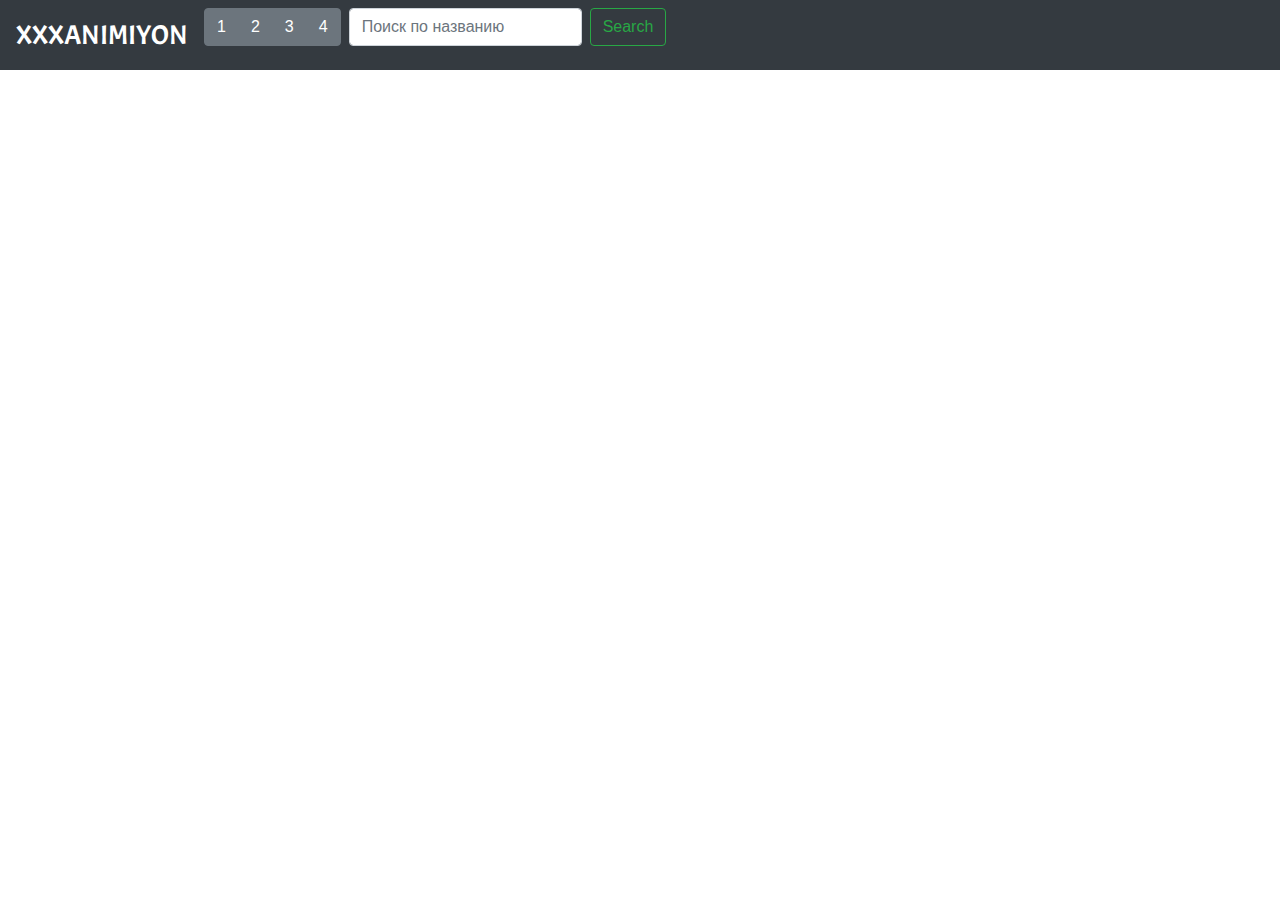
==== index.html @ 23f75272 "Main" ====
<!Doctype html>
<html lang="en">
  <head>
    <!-- Required meta tags -->
    <meta charset="utf-8">
    <meta name="viewport" content="width=device-width, initial-scale=1, shrink-to-fit=no">


    <link rel="stylesheet" href="css/bootstrap.min.css">
    <link rel="stylesheet" href="css/style_ind.css">
    <title>xxxanimiyon - Чисто для души</title>

  </head>
  <body>
    <header>
        <nav class="navbar navbar-expand-md navbar-dark bg-dark">
          <a class="navbar-brand logo" href="#">XXXANIMIYON</a>

          <div class="btn-toolbar mb-3" role="toolbar" aria-label="Toolbar with button groups">
              <div class="btn-group mr-2" role="group" aria-label="First group">
                <button type="button" class="btn btn-secondary">1</button>
                <button type="button" class="btn btn-secondary">2</button>
                <button type="button" class="btn btn-secondary">3</button>
                <button type="button" class="btn btn-secondary">4</button>
              </div>
              <form class="form-inline my-2 my-lg-0">
                  <input class="form-control mr-sm-2" type="search" placeholder="Поиск по названию" aria-label="Search">
                  <button class="btn btn-outline-success my-2 my-sm-0" type="submit">Search</button>
              </form>
            </div>
          </nav>

    </header>
    </body>
</html>
---- css/style_ind.css ----
@import url('https://fonts.googleapis.com/css2?family=Acme&display=swap');

.logo {
    font-family: 'Acme', sans-serif;
    font-size: 1.7rem;

}
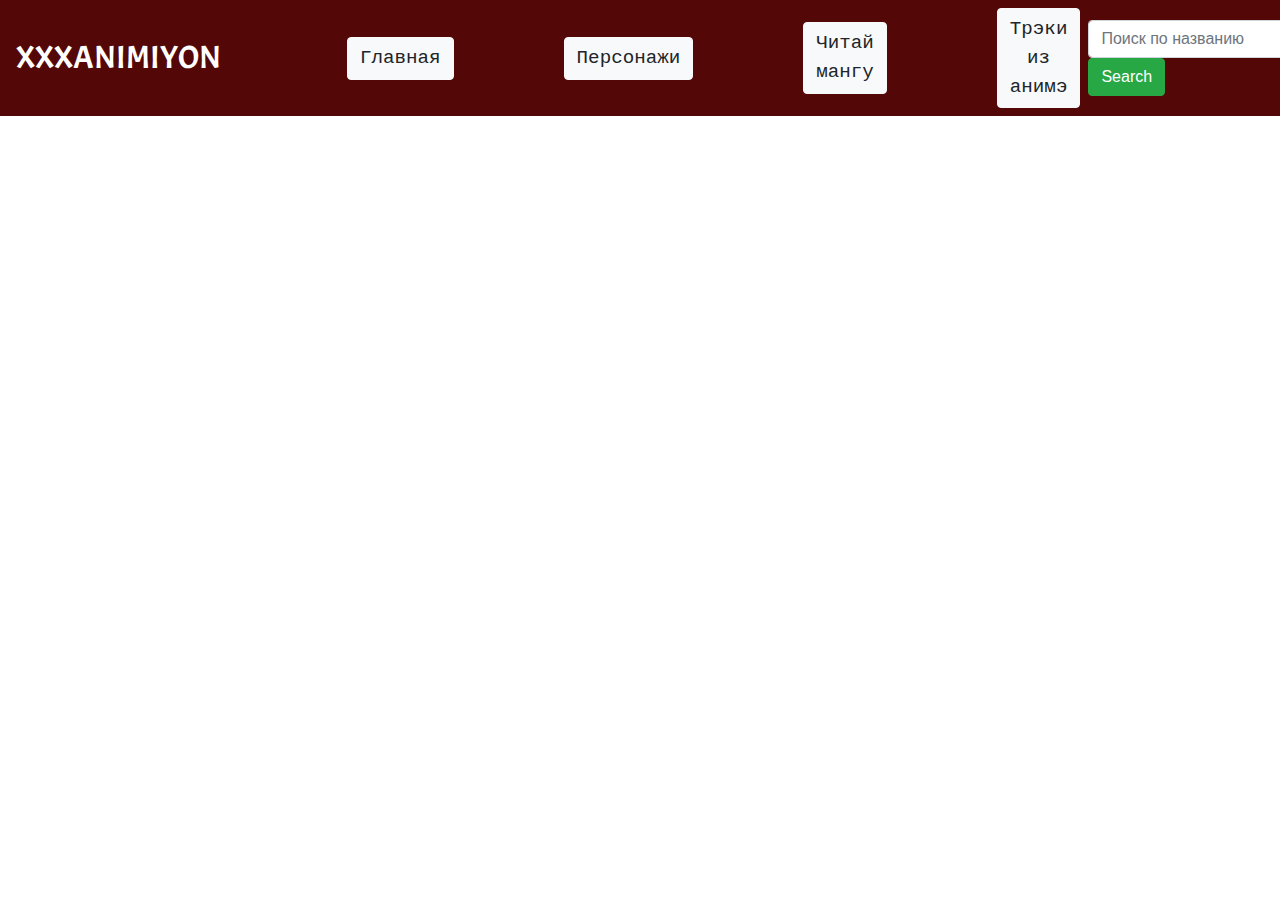
==== commit 77b16b52: "main_header" ====
--- a/index.html
+++ b/index.html
@@ -13,23 +13,23 @@
   </head>
   <body>
     <header>
-        <nav class="navbar navbar-expand-md navbar-dark bg-dark">
+        <nav class="navbar navbar-expand-md navbar-dark bg_nav">
           <a class="navbar-brand logo" href="#">XXXANIMIYON</a>
+              <div class="d-flex justify-content-between align-items-center mr-2" role="group" aria-label="First group">
+                <button type="button" class="btn btn-light hd_btn">Главная</button>
+                <button type="button" class="btn btn-light hd_btn">Персонажи</button>
+                <button type="button" class="btn btn-light hd_btn">Читай мангу</button>
+                <button type="button" class="btn btn-light hd_btn">Трэки из анимэ</button>
+              </div>
+              <form class="form-inline my-2 my-lg-0 ">
+                  <input class="form-control mr-sm-2" type="search" placeholder="Поиск по названию" aria-label="Search">
+                  <button class="btn btn-success my-2 my-sm-0" type="submit">Search</button>
+              </form>
+          </nav>
+    </header>
 
-          <div class="btn-toolbar mb-3" role="toolbar" aria-label="Toolbar with button groups">
-              <div class="btn-group mr-2" role="group" aria-label="First group">
-                <button type="button" class="btn btn-secondary">1</button>
-                <button type="button" class="btn btn-secondary">2</button>
-                <button type="button" class="btn btn-secondary">3</button>
-                <button type="button" class="btn btn-secondary">4</button>
-              </div>
-              <form class="form-inline my-2 my-lg-0">
-                  <input class="form-control mr-sm-2" type="search" placeholder="Поиск по названию" aria-label="Search">
-                  <button class="btn btn-outline-success my-2 my-sm-0" type="submit">Search</button>
-              </form>
-            </div>
-          </nav>
 
-    </header>
+
+
     </body>
 </html>
--- a/css/style_ind.css
+++ b/css/style_ind.css
@@ -2,6 +2,14 @@
 
 .logo {
     font-family: 'Acme', sans-serif;
-    font-size: 1.7rem;
+    font-size: 2rem;
 
 }
+.hd_btn {
+    margin-left: 110px;
+    font-size: 1.2rem;
+    font-family: monospace;
+}
+.bg_nav {
+    background: #530707;
+}
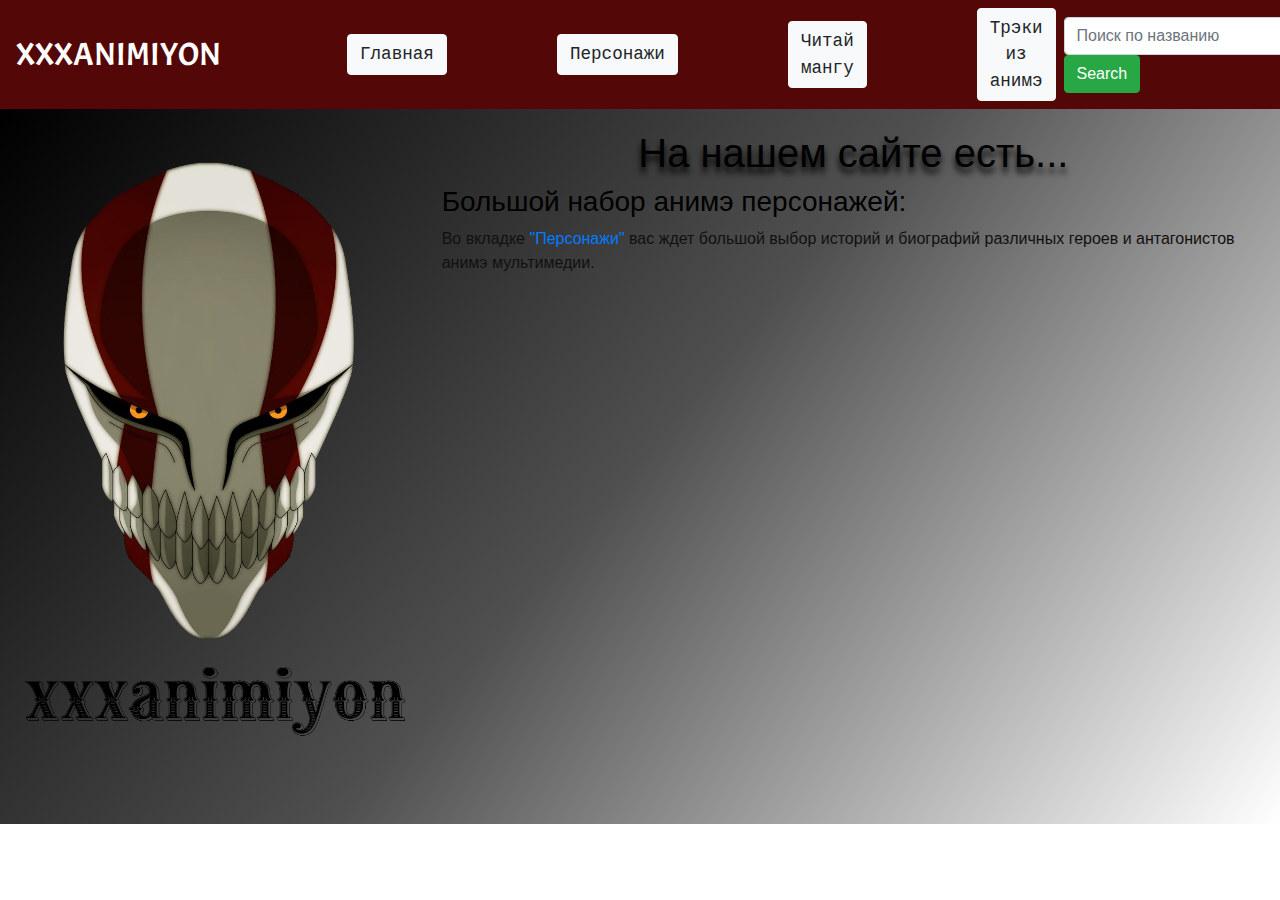
==== commit 1456e435: "main_start" ====
--- a/index.html
+++ b/index.html
@@ -28,7 +28,16 @@
           </nav>
     </header>
 
-
+    <main>
+        <div class="container-fluid d-flex justify-content-between mn_bg">
+            <div class="col-4 logo_ph"></div>
+            <div class="col-8">
+                <h1 class="zk_txt">На нашем сайте есть...</h1>
+                <h3 class="zk2_txt">Большой набор анимэ персонажей:</h3>
+                <p style="color: #121010;">Во вкладке <a style="text-decoration: none;" href="#" >"Персонажи"</a> вас ждет большой выбор историй и биографий различных героев и антагонистов анимэ мультимедии.</p>
+            </div>
+        </div>
+    </main>
 
 
     </body>
--- a/css/style_ind.css
+++ b/css/style_ind.css
@@ -7,9 +7,34 @@
 }
 .hd_btn {
     margin-left: 110px;
-    font-size: 1.2rem;
+    font-size: 1.1rem;
     font-family: monospace;
 }
 .bg_nav {
     background: #530707;
 }
+
+
+
+.mn_bg {
+    width: 100%;
+    height: 100%;
+    background: linear-gradient(130deg, black, #505050, white);
+    margin: 0;
+    padding: 0;
+}
+.logo_ph {
+    width: 300px;
+    height: 715px;
+    background: url(/img/logo.png) 50%/contain no-repeat;
+
+}
+.zk_txt {
+    text-align: center;
+    color: black;
+    padding-top: 20px;
+    text-shadow: 0 6px 6px black;
+}
+.zk2_txt {
+    color: black;
+}
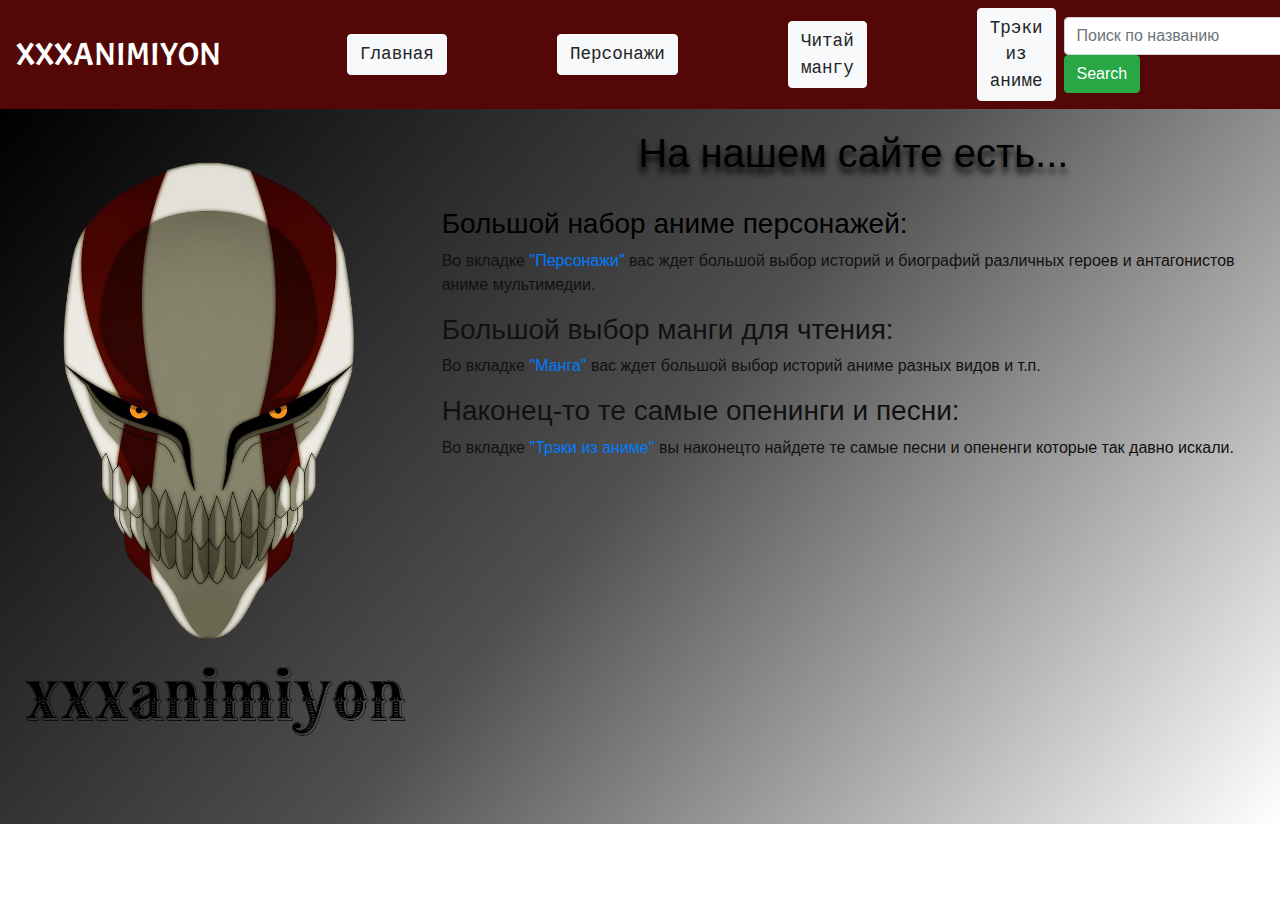
==== commit 31a9d3b3: "main_fs" ====
--- a/index.html
+++ b/index.html
@@ -16,10 +16,10 @@
         <nav class="navbar navbar-expand-md navbar-dark bg_nav">
           <a class="navbar-brand logo" href="#">XXXANIMIYON</a>
               <div class="d-flex justify-content-between align-items-center mr-2" role="group" aria-label="First group">
-                <button type="button" class="btn btn-light hd_btn">Главная</button>
+                <button id="main_hd" type="button" class="btn btn-light hd_btn g">Главная</button>
                 <button type="button" class="btn btn-light hd_btn">Персонажи</button>
                 <button type="button" class="btn btn-light hd_btn">Читай мангу</button>
-                <button type="button" class="btn btn-light hd_btn">Трэки из анимэ</button>
+                <button type="button" class="btn btn-light hd_btn">Трэки из анимe</button>
               </div>
               <form class="form-inline my-2 my-lg-0 ">
                   <input class="form-control mr-sm-2" type="search" placeholder="Поиск по названию" aria-label="Search">
@@ -31,14 +31,21 @@
     <main>
         <div class="container-fluid d-flex justify-content-between mn_bg">
             <div class="col-4 logo_ph"></div>
-            <div class="col-8">
+            <div class="col-8" style="color: #121010;" >
                 <h1 class="zk_txt">На нашем сайте есть...</h1>
-                <h3 class="zk2_txt">Большой набор анимэ персонажей:</h3>
-                <p style="color: #121010;">Во вкладке <a style="text-decoration: none;" href="#" >"Персонажи"</a> вас ждет большой выбор историй и биографий различных героев и антагонистов анимэ мультимедии.</p>
+                <h3 class="zk2_txt">Большой набор анимe персонажей:</h3>
+                <p >Во вкладке <a style="text-decoration: none;" href="#" >"Персонажи"</a> вас ждет большой выбор историй и биографий различных героев и антагонистов анимe мультимедии.</p>
+                <h3 class="zk3_txt">Большой выбор манги для чтения:</h3>
+                <p >Во вкладке <a style="text-decoration: none;" href="#" >"Манга"</a> вас ждет большой выбор историй аниме разных видов и т.п.</p>
+                <h3 class="zk3_txt">Наконец-то те самые опенинги и песни:</h3>
+                <p >Во вкладке <a style="text-decoration: none;" href="#" >"Трэки из аниме"</a> вы наконецто найдете те самые песни и опененги которые так давно искали.</p>
             </div>
         </div>
+
     </main>
 
+    <script>
 
+    </script>
     </body>
 </html>
--- a/css/style_ind.css
+++ b/css/style_ind.css
@@ -15,7 +15,6 @@
 }
 
 
-
 .mn_bg {
     width: 100%;
     height: 100%;
@@ -27,7 +26,7 @@
     width: 300px;
     height: 715px;
     background: url(/img/logo.png) 50%/contain no-repeat;
-
+    animation: 3s;
 }
 .zk_txt {
     text-align: center;
@@ -37,4 +36,11 @@
 }
 .zk2_txt {
     color: black;
+    margin-top: 30px;
 }
+.logo2_ph {
+    width: 300px;
+    height: 715px;
+    background: url(/img/logo_2.png) 50%/contain no-repeat;
+    animation: 3s;
+}
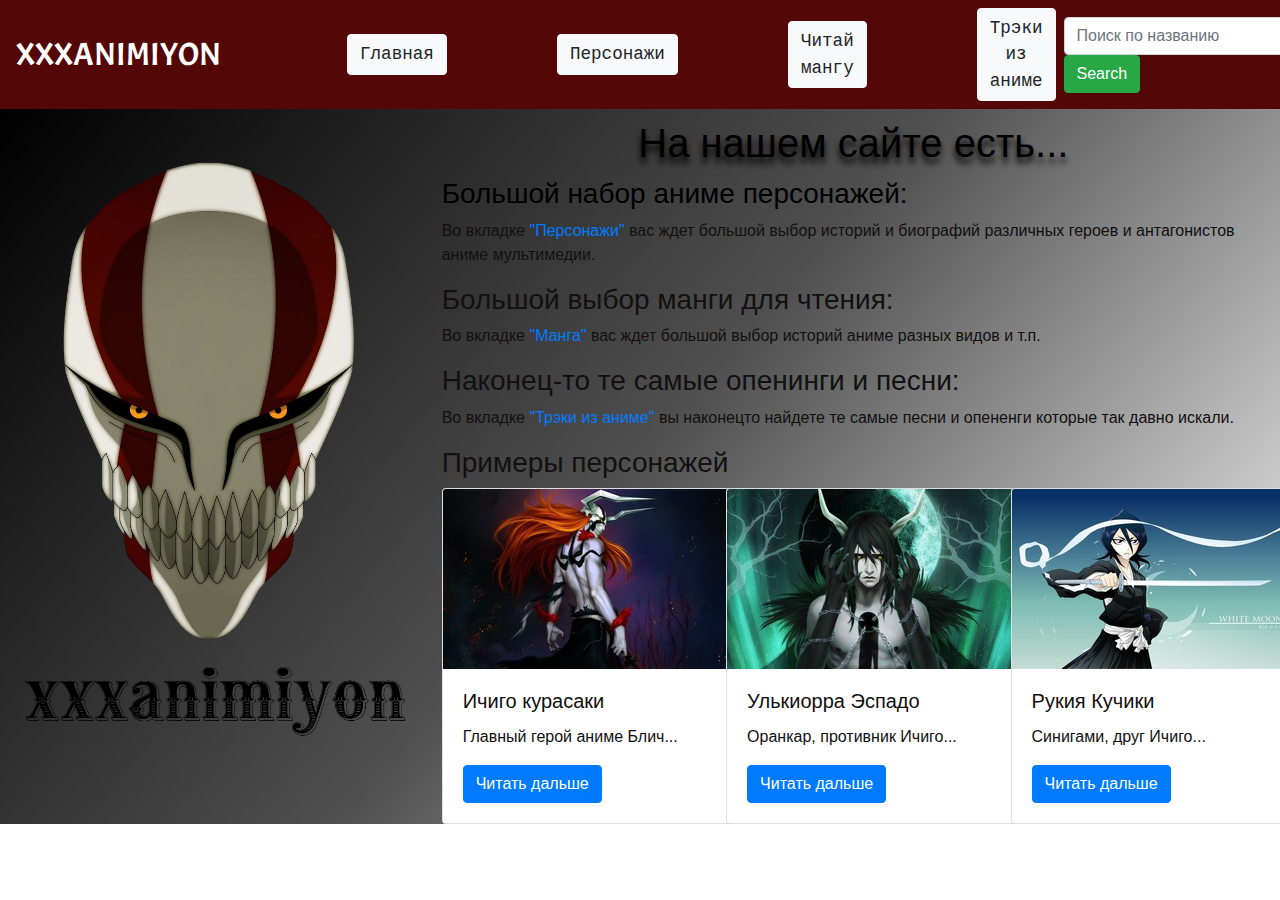
==== commit 82c120e3: "main_crd" ====
--- a/index.html
+++ b/index.html
@@ -39,9 +39,38 @@
                 <p >Во вкладке <a style="text-decoration: none;" href="#" >"Манга"</a> вас ждет большой выбор историй аниме разных видов и т.п.</p>
                 <h3 class="zk3_txt">Наконец-то те самые опенинги и песни:</h3>
                 <p >Во вкладке <a style="text-decoration: none;" href="#" >"Трэки из аниме"</a> вы наконецто найдете те самые песни и опененги которые так давно искали.</p>
+
+                <h3 style="margin-top: 0px;">Примеры персонажей</h3>
+
+                <div class="row">
+                    <div class="col-4"><div class="card" style="width: 18rem;">
+  <img class="card-img-top" src="img/Ichigo_Kur.jpg" alt="Card image cap">
+  <div class="card-body">
+    <h5 class="card-title">Ичиго курасаки</h5>
+    <p class="card-text">Главный герой аниме Блич...</p>
+    <a href="#" class="btn btn-primary">Читать дальше</a>
+  </div>
+</div></div>
+                    <div class="col-4"><div class="card" style="width: 18rem;">
+  <img class="card-img-top" src="img/ulkiorra.jpg" alt="Card image cap">
+  <div class="card-body">
+    <h5 class="card-title">Улькиорра Эспадо</h5>
+    <p class="card-text">Оранкар, противник Ичиго...</p>
+    <a href="#" class="btn btn-primary">Читать дальше</a>
+  </div>
+</div></div>
+                    <div class="col-4"><div class="card" style="width: 18rem;">
+  <img class="card-img-top" src="img/Rukia_Kuch.jpg" alt="Card image cap">
+  <div class="card-body">
+    <h5 class="card-title">Рукия Кучики</h5>
+    <p class="card-text">Синигами, друг Ичиго...</p>
+    <a href="#" class="btn btn-primary">Читать дальше</a>
+  </div>
+</div></div>
+                </div>
+
             </div>
         </div>
-
     </main>
 
     <script>
--- a/css/style_ind.css
+++ b/css/style_ind.css
@@ -31,12 +31,12 @@
 .zk_txt {
     text-align: center;
     color: black;
-    padding-top: 20px;
+    padding-top: 10px;
     text-shadow: 0 6px 6px black;
 }
 .zk2_txt {
     color: black;
-    margin-top: 30px;
+    margin-top: 10px;
 }
 .logo2_ph {
     width: 300px;
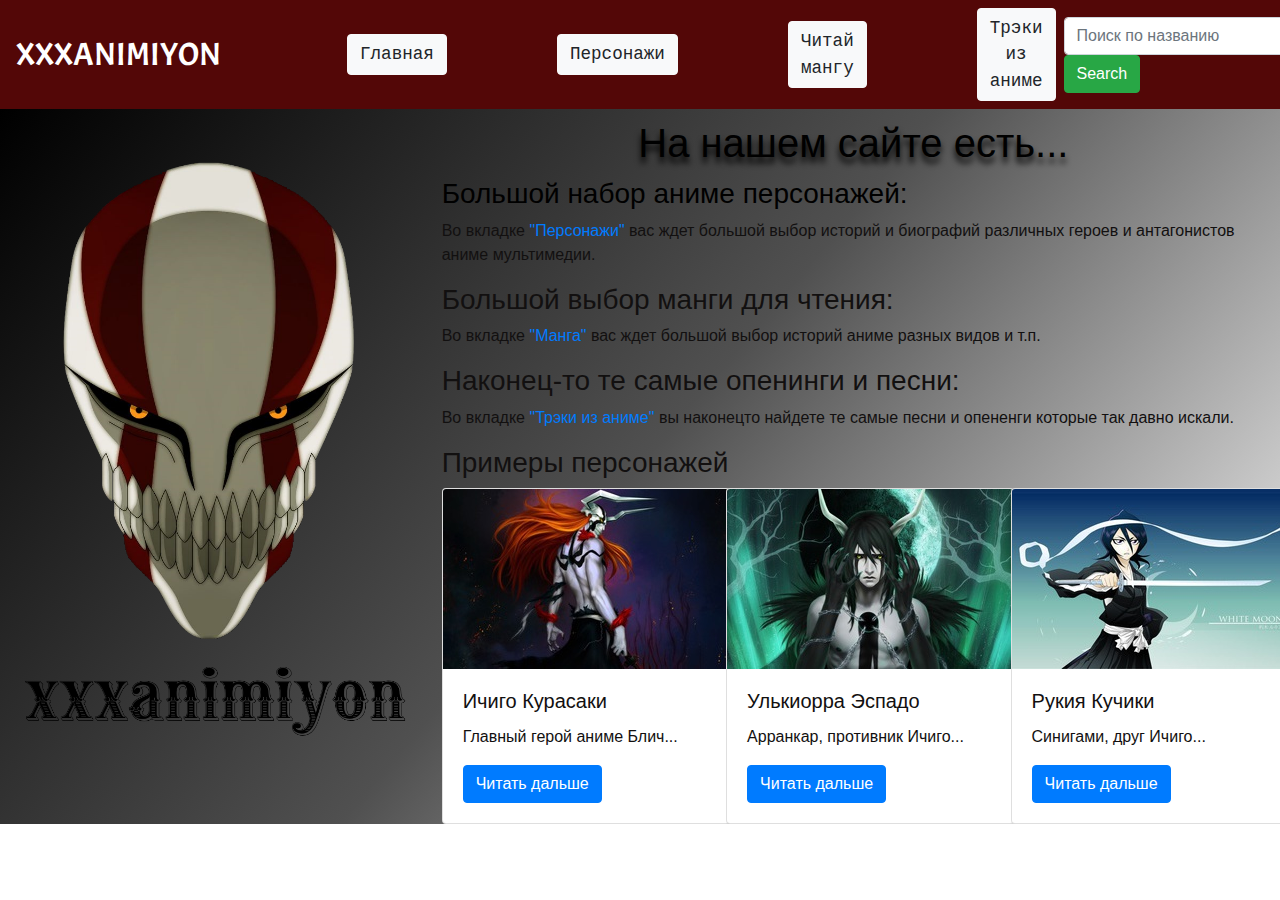
==== commit fd948546: "дддд" ====
--- a/index.html
+++ b/index.html
@@ -46,7 +46,7 @@
                     <div class="col-4"><div class="card" style="width: 18rem;">
   <img class="card-img-top" src="img/Ichigo_Kur.jpg" alt="Card image cap">
   <div class="card-body">
-    <h5 class="card-title">Ичиго курасаки</h5>
+    <h5 class="card-title">Ичиго Курасаки</h5>
     <p class="card-text">Главный герой аниме Блич...</p>
     <a href="#" class="btn btn-primary">Читать дальше</a>
   </div>
@@ -55,7 +55,7 @@
   <img class="card-img-top" src="img/ulkiorra.jpg" alt="Card image cap">
   <div class="card-body">
     <h5 class="card-title">Улькиорра Эспадо</h5>
-    <p class="card-text">Оранкар, противник Ичиго...</p>
+    <p class="card-text">Арранкар, противник Ичиго...</p>
     <a href="#" class="btn btn-primary">Читать дальше</a>
   </div>
 </div></div>
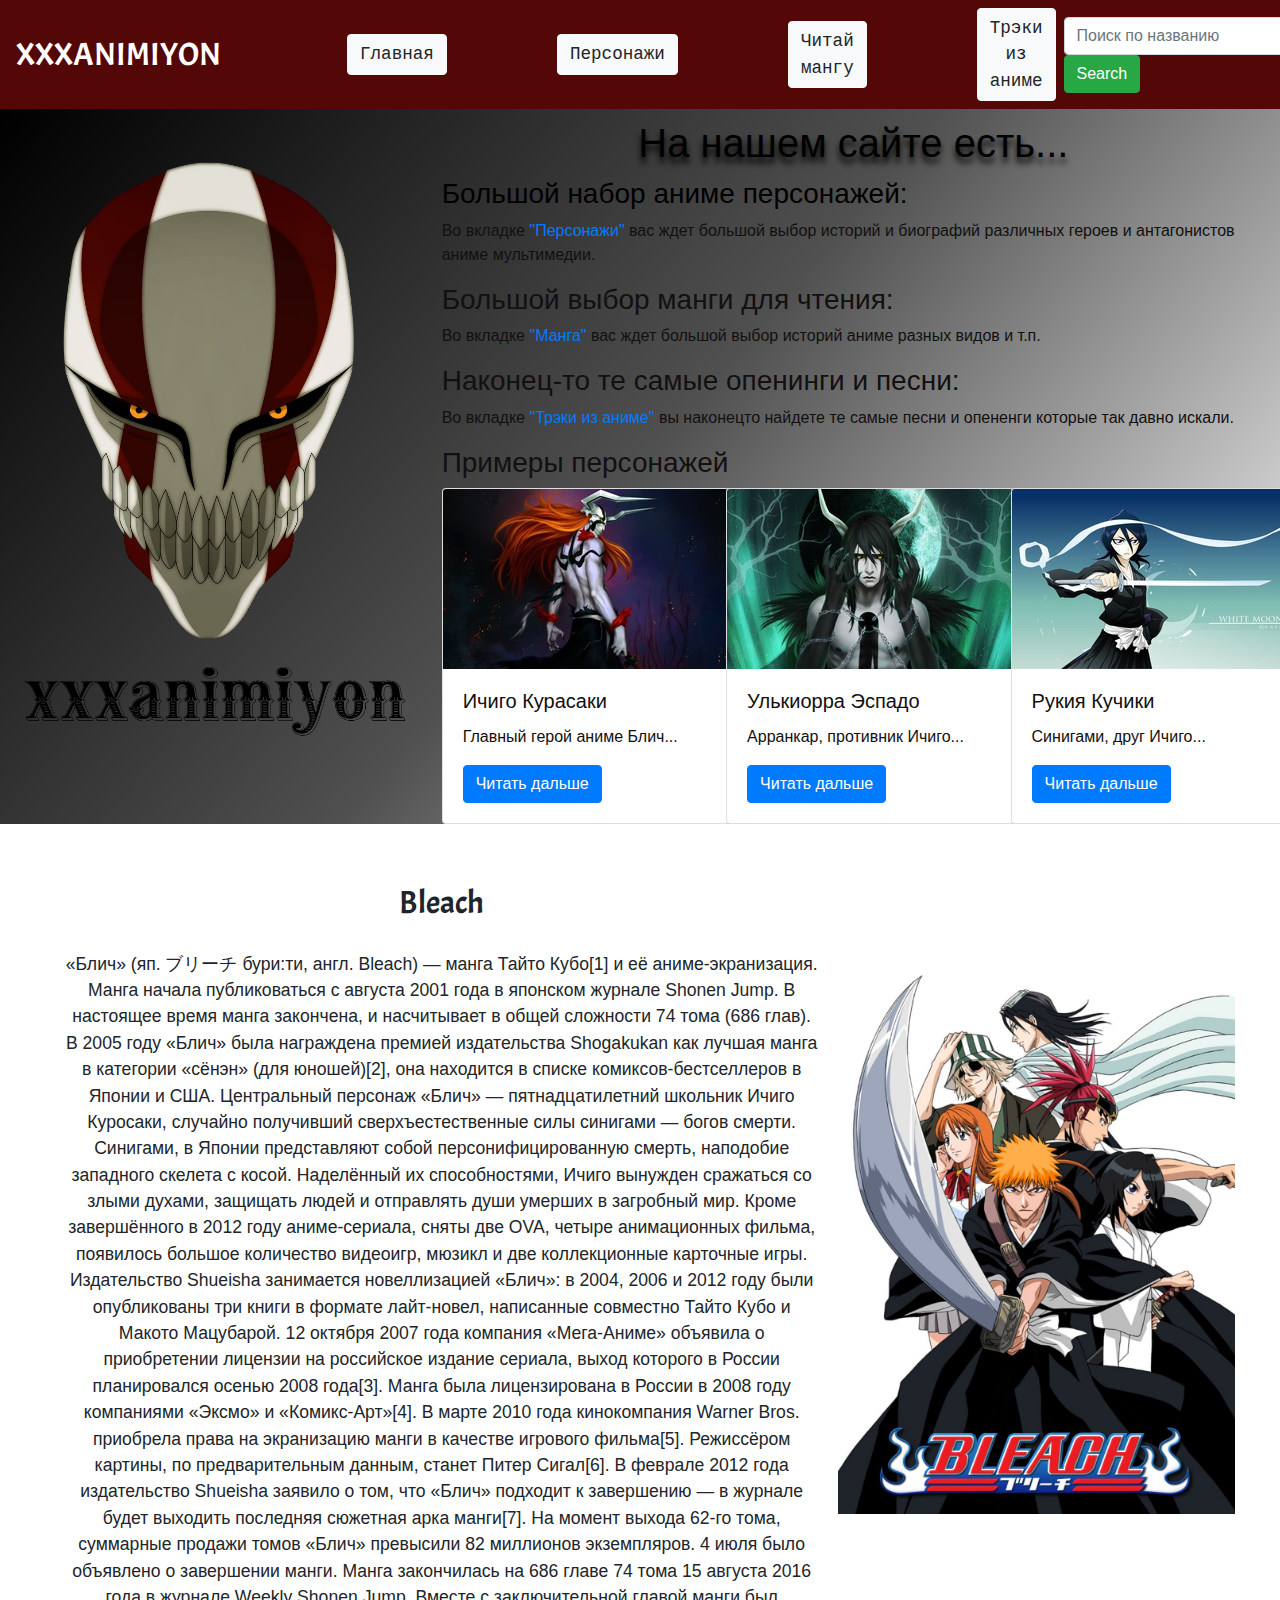
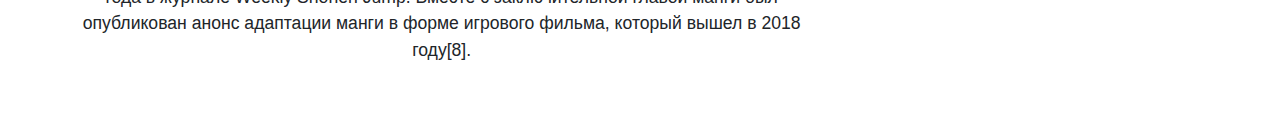
==== commit c7056ad1: "main_bleach_secpart" ====
--- a/index.html
+++ b/index.html
@@ -12,6 +12,7 @@
 
   </head>
   <body>
+   <!--header-->
     <header>
         <nav class="navbar navbar-expand-md navbar-dark bg_nav">
           <a class="navbar-brand logo" href="#">XXXANIMIYON</a>
@@ -27,6 +28,8 @@
               </form>
           </nav>
     </header>
+
+   <!--main-->
 
     <main>
         <div class="container-fluid d-flex justify-content-between mn_bg">
@@ -71,7 +74,22 @@
 
             </div>
         </div>
+        <div class="container-fluid">
+           <div class="bleach">
+            <h2 class="bl_zag col-8">Bleach</h2>
+            <div class="jj">
+                <p class="bleach-txt col-8">«Блич» (яп. ブリーチ бури:ти, англ. Bleach) — манга Тайто Кубо[1] и её аниме-экранизация. Манга начала публиковаться с августа 2001 года в японском журнале Shonen Jump. В настоящее время манга закончена, и насчитывает в общей сложности 74 тома (686 глав). В 2005 году «Блич» была награждена премией издательства Shogakukan как лучшая манга в категории «сёнэн» (для юношей)[2], она находится в списке комиксов-бестселлеров в Японии и США.
+
+                Центральный персонаж «Блич» — пятнадцатилетний школьник Ичиго Куросаки, случайно получивший сверхъестественные силы синигами — богов смерти. Синигами, в Японии представляют собой персонифицированную смерть, наподобие западного скелета с косой. Наделённый их способностями, Ичиго вынужден сражаться со злыми духами, защищать людей и отправлять души умерших в загробный мир.
+
+                Кроме завершённого в 2012 году аниме-сериала, сняты две OVA, четыре анимационных фильма, появилось большое количество видеоигр, мюзикл и две коллекционные карточные игры. Издательство Shueisha занимается новеллизацией «Блич»: в 2004, 2006 и 2012 году были опубликованы три книги в формате лайт-новел, написанные совместно Тайто Кубо и Макото Мацубарой. 12 октября 2007 года компания «Мега-Аниме» объявила о приобретении лицензии на российское издание сериала, выход которого в России планировался осенью 2008 года[3]. Манга была лицензирована в России в 2008 году компаниями «Эксмо» и «Комикс-Арт»[4]. В марте 2010 года кинокомпания Warner Bros. приобрела права на экранизацию манги в качестве игрового фильма[5]. Режиссёром картины, по предварительным данным, станет Питер Сигал[6]. В феврале 2012 года издательство Shueisha заявило о том, что «Блич» подходит к завершению — в журнале будет выходить последняя сюжетная арка манги[7]. На момент выхода 62-го тома, суммарные продажи томов «Блич» превысили 82 миллионов экземпляров. 4 июля было объявлено о завершении манги. Манга закончилась на 686 главе 74 тома 15 августа 2016 года в журнале Weekly Shonen Jump. Вместе с заключительной главой манги был опубликован анонс адаптации манги в форме игрового фильма, который вышел в 2018 году[8].</p>
+                <div class="col-4 bleach_img"></div>
+            </div>
+           </div>
+       </div>
     </main>
+
+
 
     <script>
 
--- a/css/style_ind.css
+++ b/css/style_ind.css
@@ -1,5 +1,5 @@
 @import url('https://fonts.googleapis.com/css2?family=Acme&display=swap');
-
+/*<--header-->*/
 .logo {
     font-family: 'Acme', sans-serif;
     font-size: 2rem;
@@ -14,6 +14,7 @@
     background: #530707;
 }
 
+/*<--main-->*/
 
 .mn_bg {
     width: 100%;
@@ -44,3 +45,65 @@
     background: url(/img/logo_2.png) 50%/contain no-repeat;
     animation: 3s;
 }
+.bleach {
+    padding: 30px;
+    padding-top: 60px;
+}
+.bl_zag{
+    text-align: center;
+    font-family: Acme;
+}
+.bleach-txt {
+    text-align: center;
+    padding: 20px;
+    font-size: 1.1rem;
+}
+.bleach_img {
+    width: 300px;
+    height: 600px;
+    background: red;
+    background: url(/img/bleach.jpg) 50%/contain no-repeat;
+}
+.jj {
+    display: inline-flex;
+}
+
+
+
+
+
+
+
+
+
+::-webkit-scrollbar-button {
+background-image:url('');
+background-repeat:no-repeat;
+width:4px;
+height:0px
+}
+
+::-webkit-scrollbar-track {
+background-color:#b10000
+}
+
+::-webkit-scrollbar-thumb {
+-webkit-border-radius: 50px;
+border-radius: 50px;
+background-color:#cba1ab;
+}
+
+::-webkit-scrollbar-thumb:hover{
+background-color:rgba(244, 0, 0, 0);
+}
+
+::-webkit-resizer{
+background-image:url('');
+background-repeat:no-repeat;
+width:2px;
+height:0px
+}
+
+::-webkit-scrollbar{
+width: 3px;
+}
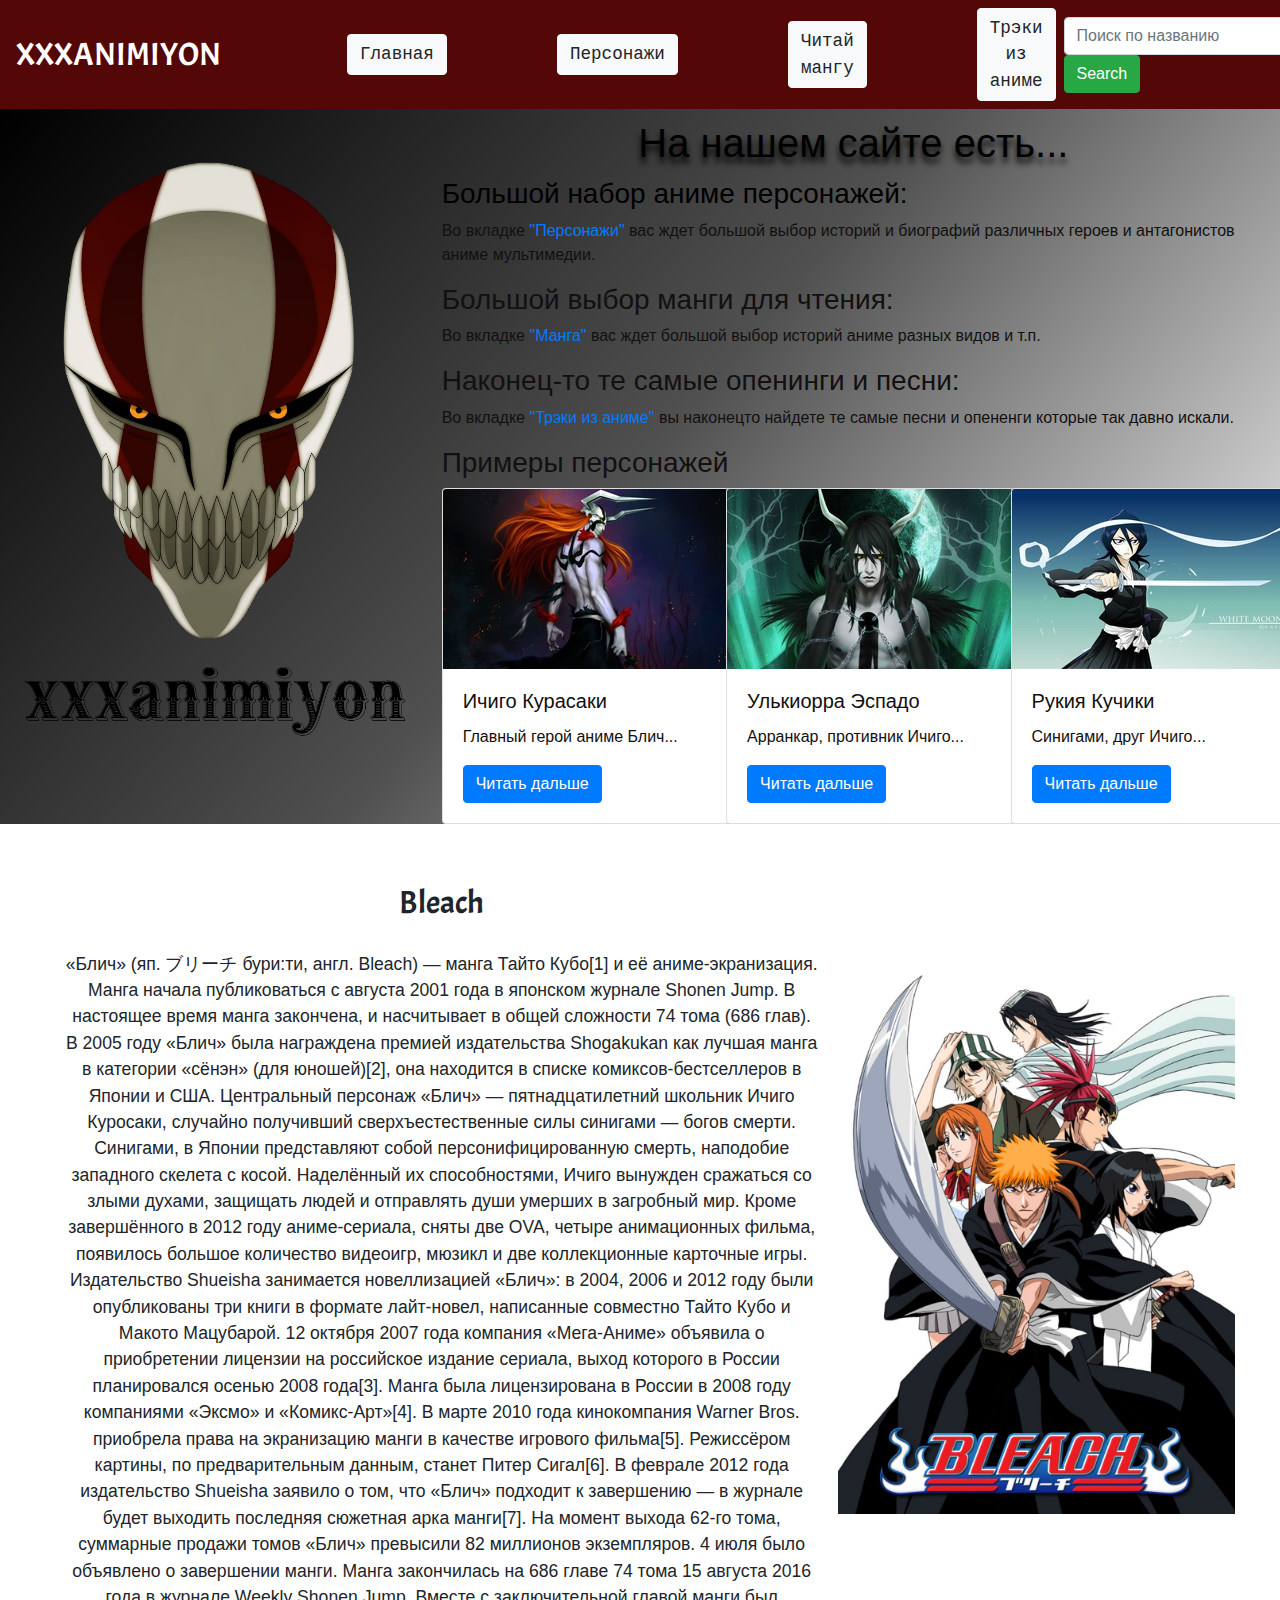
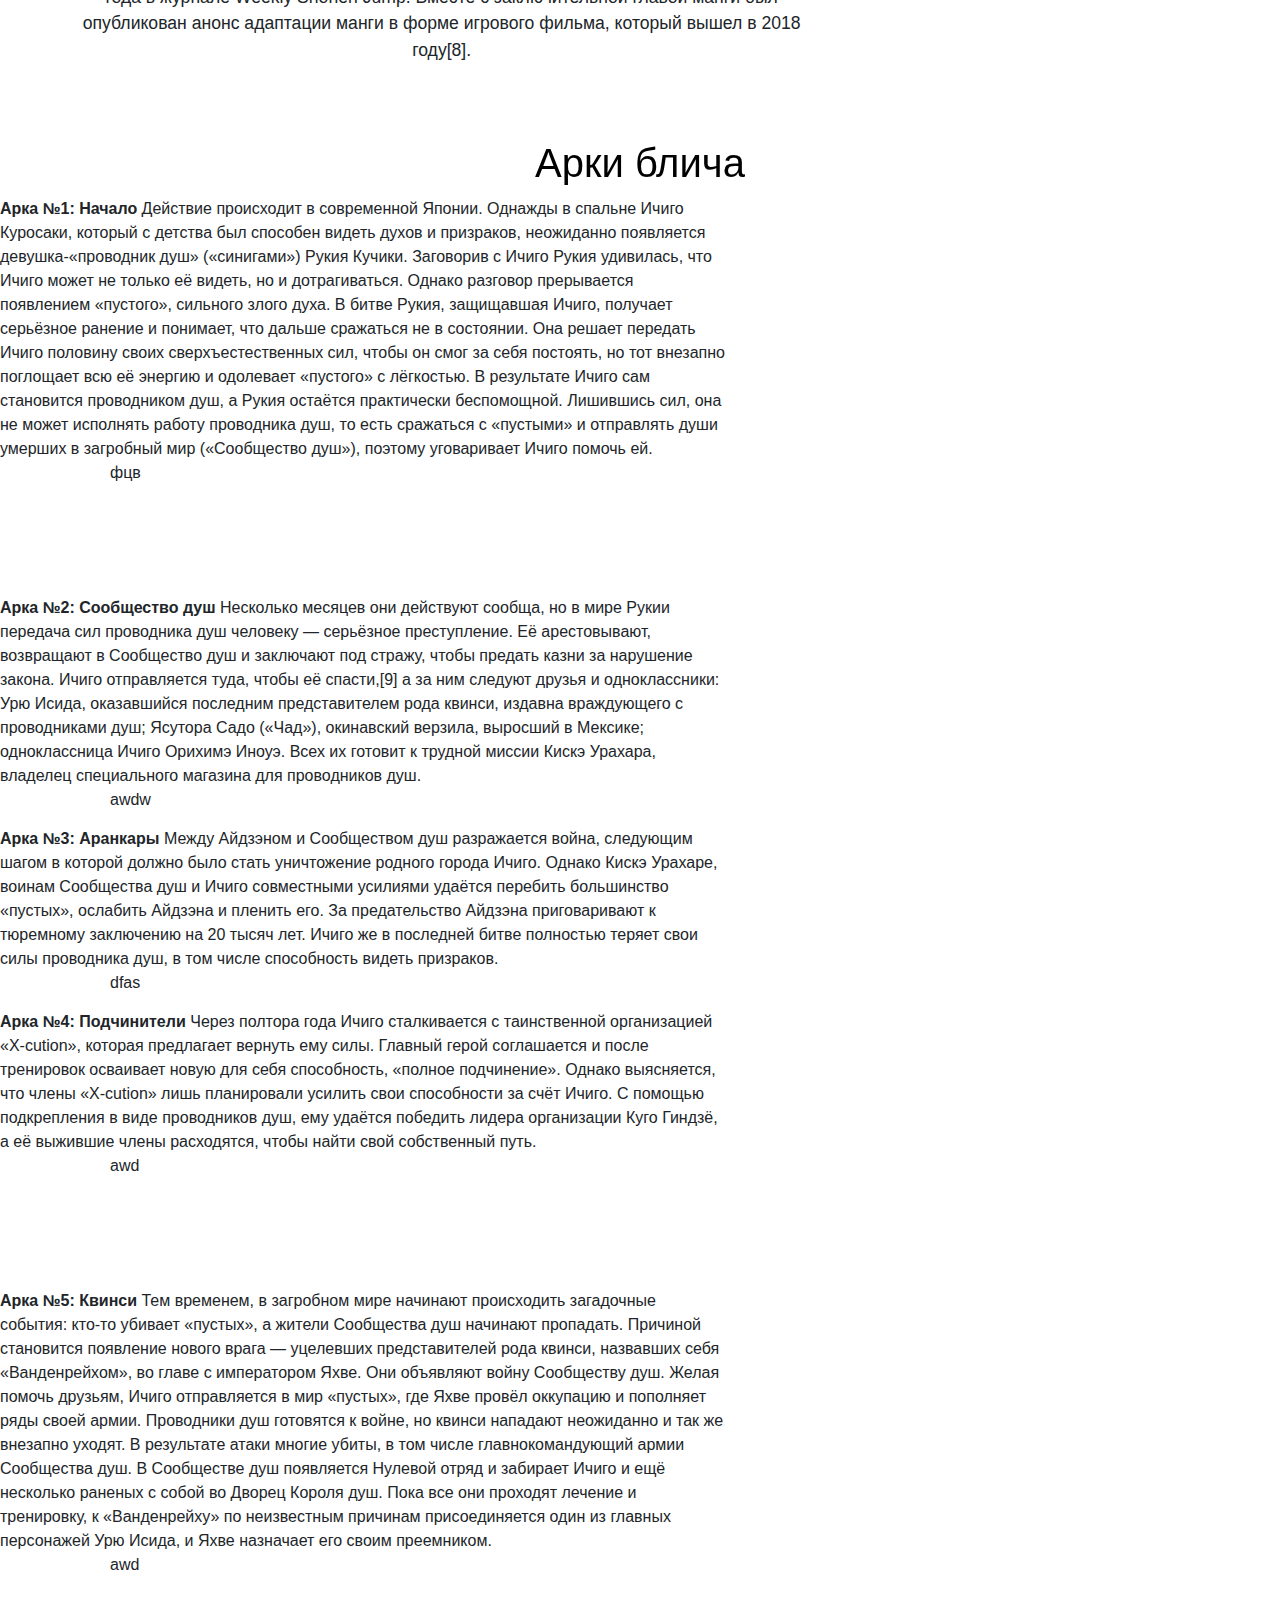
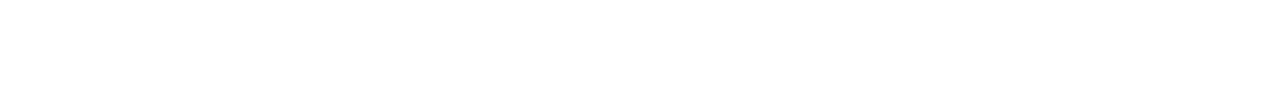
==== commit c00be601: "main_bleach_ark" ====
--- a/index.html
+++ b/index.html
@@ -87,6 +87,27 @@
             </div>
            </div>
        </div>
+       <h1 class="text-center" data-aos="zoom-in-left" style="margin: 10px;color: rgb(0,0,0);filter: blur(0px);">Арки блича</h1>
+    <div class="row justify-content-start align-items-start" style="margin-bottom: 15px;margin-right: 0px;">
+        <div class="col-md-8 col-xl-7 offset-md-0"><b>Aркa №1: Начало  </b>Действие происходит в современной Японии. Однажды в спальне Ичиго Куросаки, который с детства был способен видеть духов и призраков, неожиданно появляется девушка-«проводник душ» («синигами») Рукия Кучики. Заговорив с Ичиго Рукия удивилась, что Ичиго может не только её видеть, но и дотрагиваться. Однако разговор прерывается появлением «пустого», сильного злого духа. В битве Рукия, защищавшая Ичиго, получает серьёзное ранение и понимает, что дальше сражаться не в состоянии. Она решает передать Ичиго половину своих сверхъестественных сил, чтобы он смог за себя постоять, но тот внезапно поглощает всю её энергию и одолевает «пустого» с лёгкостью. В результате Ичиго сам становится проводником душ, а Рукия остаётся практически беспомощной. Лишившись сил, она не может исполнять работу проводника душ, то есть сражаться с «пустыми» и отправлять души умерших в загробный мир («Сообщество душ»), поэтому уговаривает Ичиго помочь ей.</div>
+        <div class="col-md-4 offset-xl-1" style="margin-left: 110px;height: 120px;">фцв</div>
+    </div>
+    <div class="row" style="margin-bottom: 15px;margin-right: 0px;">
+        <div class="col-md-8 col-xl-7 offset-md-0"><b>Aркa №2: Сообщество душ  </b>Несколько месяцев они действуют сообща, но в мире Рукии передача сил проводника душ человеку — серьёзное преступление. Её арестовывают, возвращают в Сообщество душ и заключают под стражу, чтобы предать казни за нарушение закона. Ичиго отправляется туда, чтобы её спасти,[9] a за ним следуют друзья и одноклассники: Урю Исида, оказавшийся последним представителем рода квинси, издавна враждующего с проводниками душ; Ясутора Садо («Чад»), окинавский верзила, выросший в Мексике; одноклассница Ичиго Орихимэ Иноуэ. Всех их готовит к трудной миссии Кискэ Урахара, владелец специального магазина для проводников душ.</div>
+        <div class="col-md-4 offset-xl-1" style="margin-left: 110px;">awdw</div>
+    </div>
+    <div class="row" style="margin-right: 0px;margin-bottom: 15px;">
+        <div class="col-md-8 col-xl-7 offset-md-0"><b>Aркa №3: Аранкары  </b>Между Айдзэном и Сообществом душ разражается война, следующим шагом в которой должно было стать уничтожение родного города Ичиго. Однако Кискэ Урахаре, воинам Сообщества душ и Ичиго совместными усилиями удаётся перебить большинство «пустых», ослабить Айдзэна и пленить его. За предательство Айдзэна приговаривают к тюремному заключению на 20 тысяч лет. Ичиго же в последней битве полностью теряет свои силы проводника душ, в том числе способность видеть призраков.</div>
+        <div class="col-md-4 offset-xl-1" style="margin-left: 110px;">dfas</div>
+    </div>
+    <div class="row justify-content-start align-items-start" style="margin-bottom: 15px;margin-right: 0px;">
+        <div class="col-md-8 col-xl-7 offset-md-0" ><b>Aркa №4: Подчинители  </b>Через полтора года Ичиго сталкивается с таинственной организацией «X-cution», которая предлагает вернуть ему силы. Главный герой соглашается и после тренировок осваивает новую для себя способность, «полное подчинение». Однако выясняется, что члены «X-cution» лишь планировали усилить свои способности за счёт Ичиго. С помощью подкрепления в виде проводников душ, ему удаётся победить лидера организации Куго Гиндзё, а её выжившие члены расходятся, чтобы найти свой собственный путь.</div>
+        <div class="col-md-4 offset-xl-1" style="margin-left: 110px;height: 120px;">awd</div>
+    </div>
+    <div class="row justify-content-start align-items-start" style="margin-bottom: 10px;margin-right: 0px;">
+        <div class="col-md-8 col-xl-7 offset-md-0"><b>Aркa №5: Квинси  </b>Тем временем, в загробном мире начинают происходить загадочные события: кто-то убивает «пустых», а жители Сообщества душ начинают пропадать. Причиной становится появление нового врага — уцелевших представителей рода квинси, назвавших себя «Ванденрейхом», во главе с императором Яхве. Они объявляют войну Сообществу душ. Желая помочь друзьям, Ичиго отправляется в мир «пустых», где Яхве провёл оккупацию и пополняет ряды своей армии. Проводники душ готовятся к войне, но квинси нападают неожиданно и так же внезапно уходят. В результате атаки многие убиты, в том числе главнокомандующий армии Сообщества душ. В Сообществе душ появляется Нулевой отряд и забирает Ичиго и ещё несколько раненых с собой во Дворец Короля душ. Пока все они проходят лечение и тренировку, к «Ванденрейху» по неизвестным причинам присоединяется один из главных персонажей Урю Исида, и Яхве назначает его своим преемником.</div>
+        <div class="col-md-4 offset-xl-1" style="margin-left: 110px;margin-bottom: 15px;height: 120px;">awd</div>
+    </div>
     </main>
 
 
